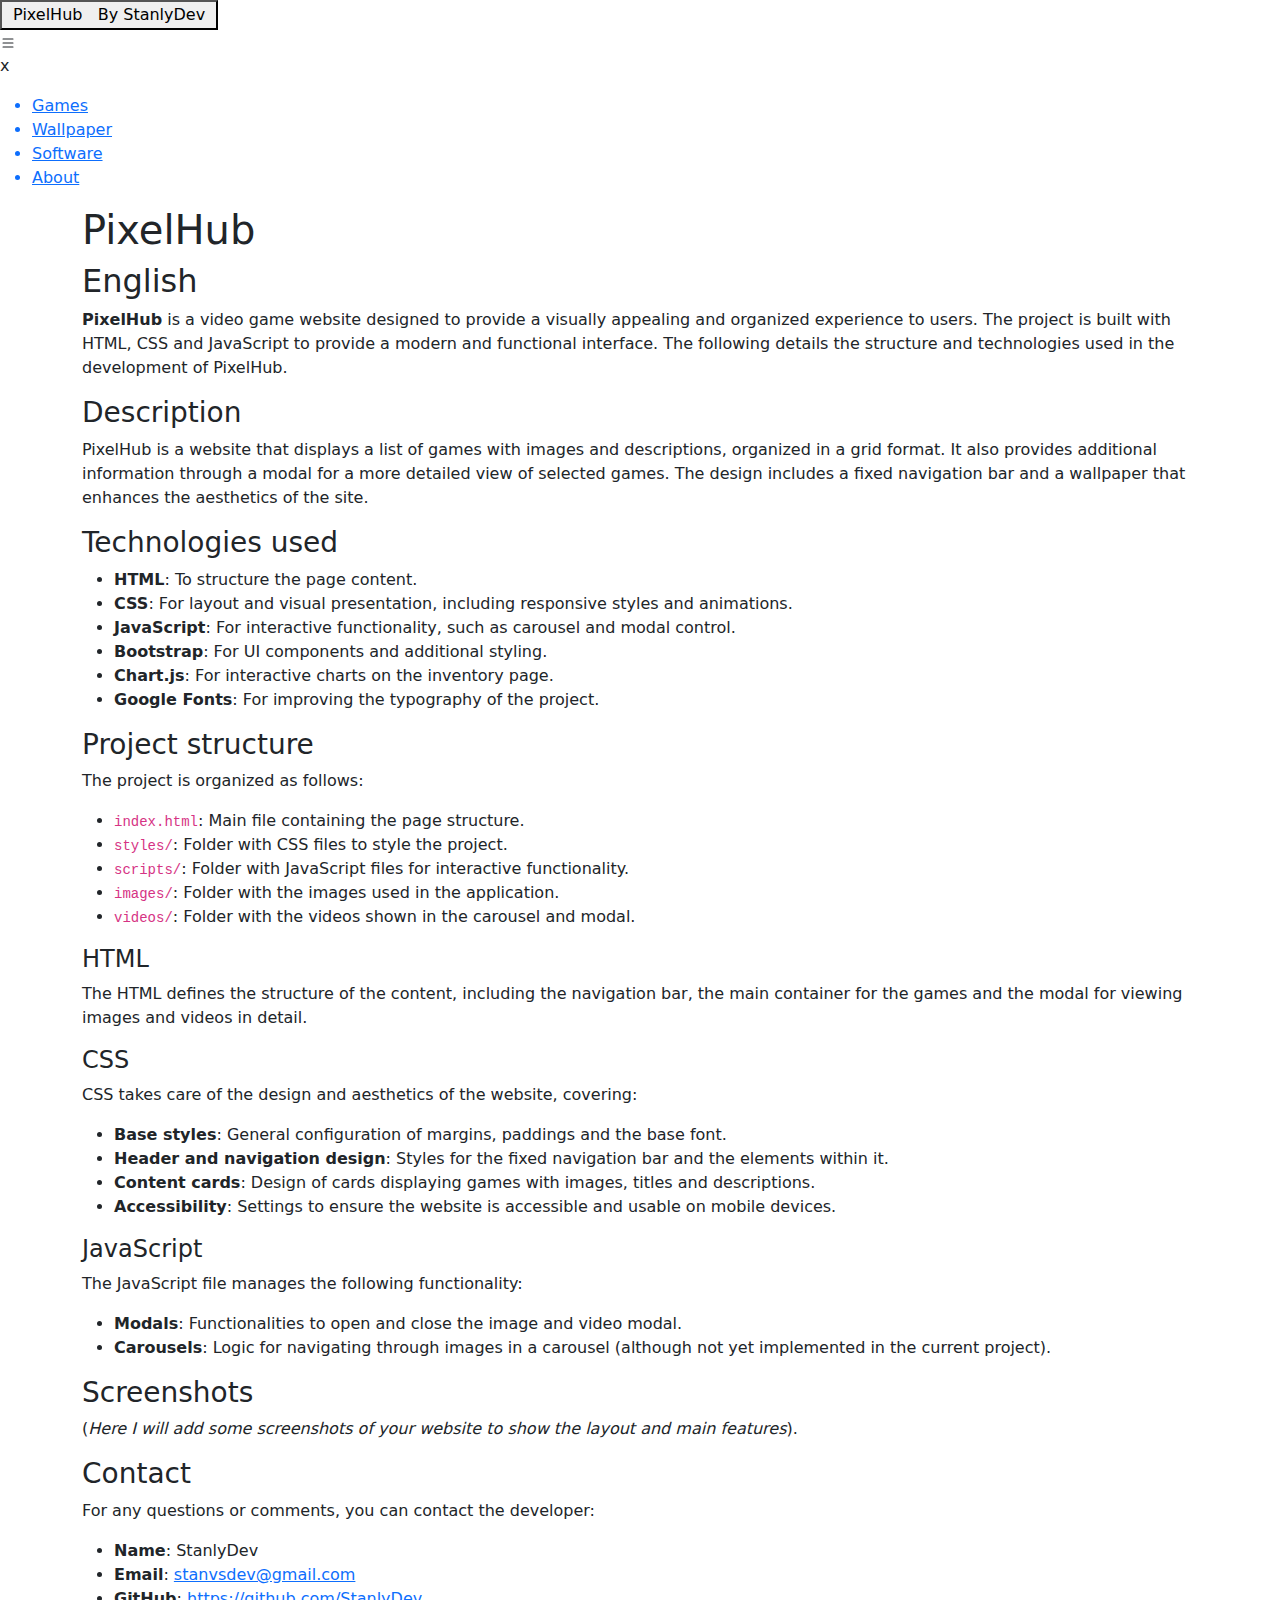
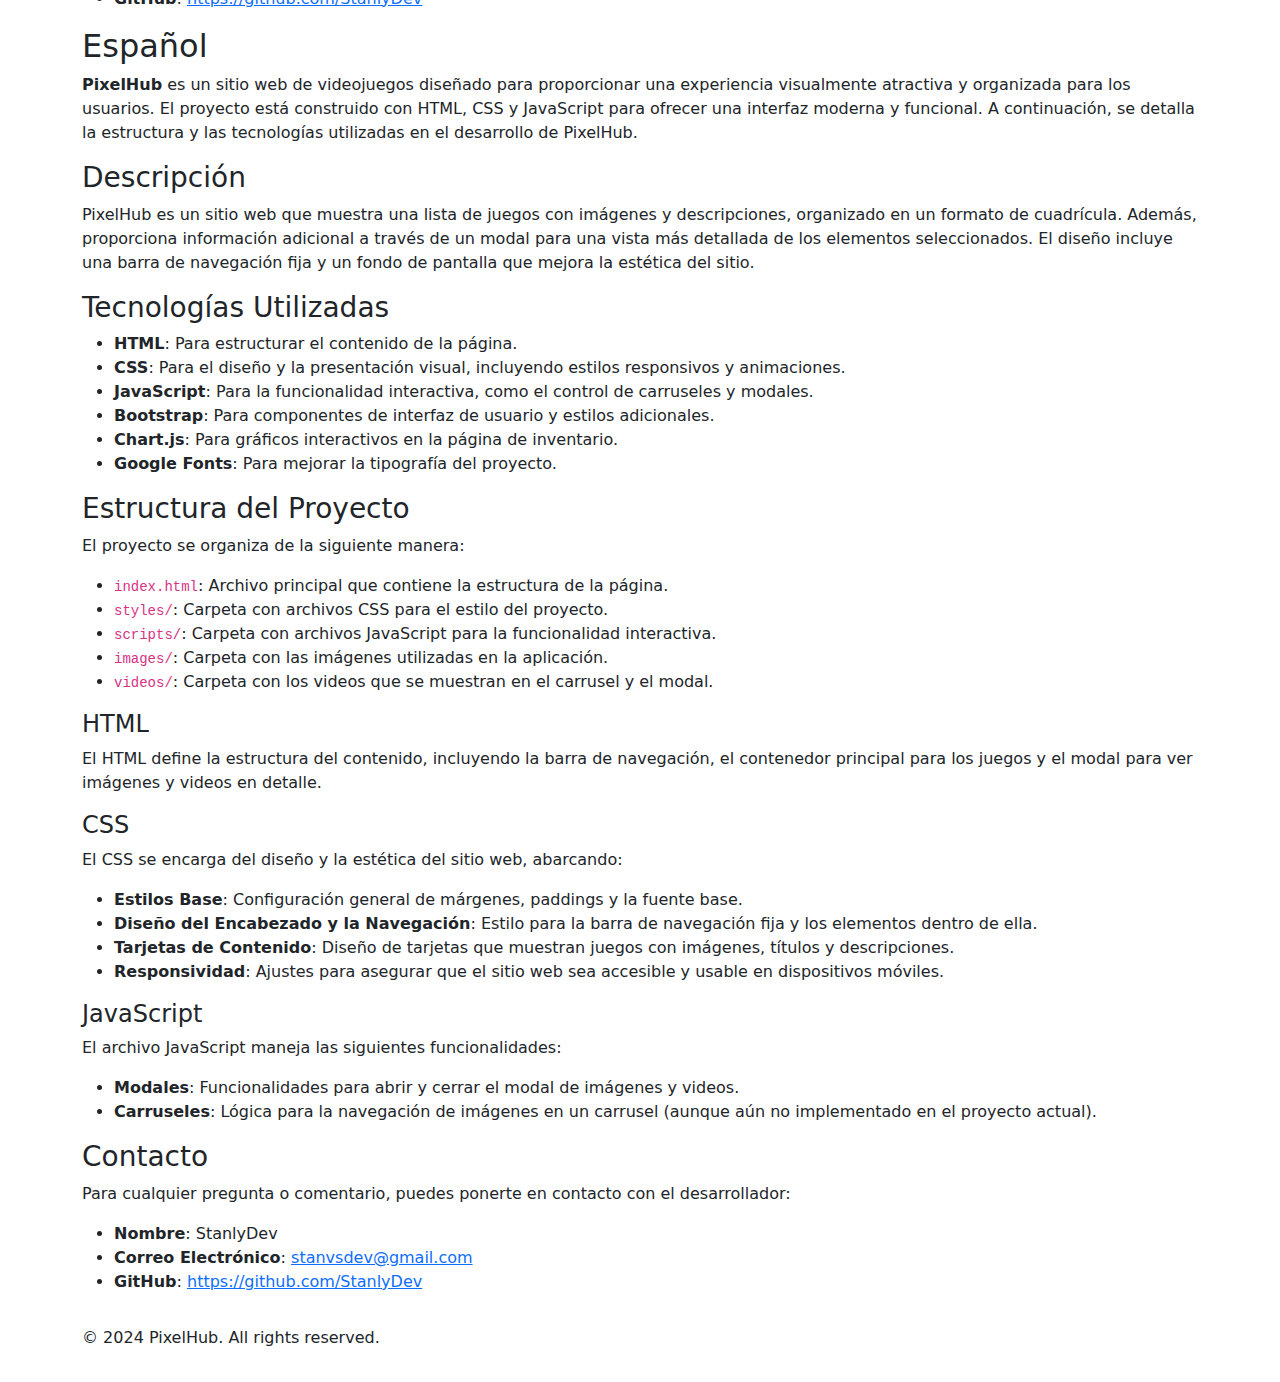
==== src/frontend/pages/about.html @ f44cc46e "new nav bar and navbar responsive" ====
<!DOCTYPE html>
<html lang="en">
<head>
    <meta charset="UTF-8">
    <meta name="viewport" content="width=device-width, initial-scale=1.0">
    <link rel="stylesheet" href="/PixelHub/src/frontend/css/about.css">
    <link rel="shortcut icon" href="/PixelHub/src/frontend/img/logo/PixelHubLogo.ico" type="image/x-icon">
    <script src="/src/frontend/js/menu.js"></script>
    <script src="https://cdn.jsdelivr.net/npm/bootstrap@5.3.3/dist/js/bootstrap.bundle.min.js" integrity="sha384-YvpcrYf0tY3lHB60NNkmXc5s9fDVZLESaAA55NDzOxhy9GkcIdslK1eN7N6jIeHz" crossorigin="anonymous"></script>
    <link href="https://cdn.jsdelivr.net/npm/bootstrap@5.3.3/dist/css/bootstrap.min.css" rel="stylesheet" integrity="sha384-QWTKZyjpPEjISv5WaRU9OFeRpok6YctnYmDr5pNlyT2bRjXh0JMhjY6hW+ALEwIH" crossorigin="anonymous">
    <link rel="preconnect" href="https://fonts.googleapis.com">
    <link rel="preconnect" href="https://fonts.gstatic.com" crossorigin>
    <link href="https://fonts.googleapis.com/css2?family=Barlow:ital,wght@0,100;0,200;0,300;0,400;0,500;0,600;0,700;0,800;0,900;1,100;1,200;1,300;1,400;1,500;1,600;1,700;1,800;1,900&display=swap" rel="stylesheet">
    <title>PixelHub</title>
</head>
<body>
        <header class="blurred-header">
            <nav>
                <a href="/PixelHub/src/frontend/pages/home.html">
                    <button class="button" data-text="Awesome" style="cursor: pointer;">
                        <span class="actual-text">&nbsp;PixelHub&nbsp;</span>
                        <span aria-hidden="true" class="hover-text">&nbsp;By StanlyDev&nbsp;</span>
                    </button>
                </a>
                <div class="menu-toggle" id="menu-toggle">
                    <svg xmlns="http://www.w3.org/2000/svg" width="16" height="16" fill="currentColor" class="bi bi-list" viewBox="0 0 16 16">
                        <path fill-rule="evenodd" d="M2.5 12a.5.5 0 0 1 .5-.5h10a.5.5 0 0 1 0 1H3a.5.5 0 0 1-.5-.5m0-4a.5.5 0 0 1 .5-.5h10a.5.5 0 0 1 0 1H3a.5.5 0 0 1-.5-.5m0-4a.5.5 0 0 1 .5-.5h10a.5.5 0 0 1 0 1H3a.5.5 0 0 1-.5-.5"/>
                    </svg>
                </div>
                <div class="menu-toggle2" id="menu-toggle2">
                    <p>x</p>
                </div>
                <ul class="nav-container" id="nav-container">
                    <a href="/PixelHub/src/frontend/pages/pg1.html"><li>Games</li></a>
                    <a href="/PixelHub/src/frontend/pages/bg1.html"><li>Wallpaper</li></a>
                    <a href="/PixelHub/src/frontend/pages/sw1.html"><li>Software</li></a>
                    <a href="/PixelHub/src/frontend/pages/about.html"><li>About</li></a>
                </ul>
            </nav>
        </header>
        <main>
            <div class="container">
                <h1>PixelHub</h1>
                <h2>English</h2>
                <p><strong>PixelHub</strong> is a video game website designed to provide a visually appealing and organized experience to users. The project is built with HTML, CSS and JavaScript to provide a modern and functional interface. The following details the structure and technologies used in the development of PixelHub.</p>
                <h3>Description</h3>
                <p>PixelHub is a website that displays a list of games with images and descriptions, organized in a grid format. It also provides additional information through a modal for a more detailed view of selected games. The design includes a fixed navigation bar and a wallpaper that enhances the aesthetics of the site.</p>
                <h3>Technologies used</h3>
                <ul>
                    <li><strong>HTML</strong>: To structure the page content.</li>
                    <li><strong>CSS</strong>: For layout and visual presentation, including responsive styles and animations.</li>
                    <li><strong>JavaScript</strong>: For interactive functionality, such as carousel and modal control.</li>
                    <li><strong>Bootstrap</strong>: For UI components and additional styling.</li>
                    <li><strong>Chart.js</strong>: For interactive charts on the inventory page.</li>
                    <li><strong>Google Fonts</strong>: For improving the typography of the project.</li>
                </ul>
                <h3>Project structure</h3>
                <p>The project is organized as follows:</p>
                <ul>
                    <li><code>index.html</code>: Main file containing the page structure.</li>
                    <li><code>styles/</code>: Folder with CSS files to style the project.</li>
                    <li><code>scripts/</code>: Folder with JavaScript files for interactive functionality.</li>
                    <li><code>images/</code>: Folder with the images used in the application.</li>
                    <li><code>videos/</code>: Folder with the videos shown in the carousel and modal.</li>
                </ul>
                <h4>HTML</h4>
                <p>The HTML defines the structure of the content, including the navigation bar, the main container for the games and the modal for viewing images and videos in detail.</p>
                <h4>CSS</h4>
                <p>CSS takes care of the design and aesthetics of the website, covering:</p>
                <ul>
                    <li><strong>Base styles</strong>: General configuration of margins, paddings and the base font.</li>
                    <li><strong>Header and navigation design</strong>: Styles for the fixed navigation bar and the elements within it.</li>
                    <li><strong>Content cards</strong>: Design of cards displaying games with images, titles and descriptions.</li>
                    <li><strong>Accessibility</strong>: Settings to ensure the website is accessible and usable on mobile devices.</li>
                </ul>
                <h4>JavaScript</h4>
                <p>The JavaScript file manages the following functionality:</p>
                <ul>
                    <li><strong>Modals</strong>: Functionalities to open and close the image and video modal.</li>
                    <li><strong>Carousels</strong>: Logic for navigating through images in a carousel (although not yet implemented in the current project).</li>
                </ul>
                <h3>Screenshots</h3>
                <p>(<em>Here I will add some screenshots of your website to show the layout and main features</em>).</p>
                <h3 class="contact">Contact</h3>
                <p>For any questions or comments, you can contact the developer:</p>
                <ul>
                    <li><strong>Name</strong>: StanlyDev</li>
                    <li><strong>Email</strong>: <a href="mailto:stanvsdev@gmail.com">stanvsdev@gmail.com</a></li>
                    <li><strong>GitHub</strong>: <a href="https://github.com/StanlyDev">https://github.com/StanlyDev</a></li>
                </ul>
                <h2>Español</h2>
                <p><strong>PixelHub</strong> es un sitio web de videojuegos diseñado para proporcionar una experiencia visualmente atractiva y organizada para los usuarios. El proyecto está construido con HTML, CSS y JavaScript para ofrecer una interfaz moderna y funcional. A continuación, se detalla la estructura y las tecnologías utilizadas en el desarrollo de PixelHub.</p>
                <h3>Descripción</h3>
                <p>PixelHub es un sitio web que muestra una lista de juegos con imágenes y descripciones, organizado en un formato de cuadrícula. Además, proporciona información adicional a través de un modal para una vista más detallada de los elementos seleccionados. El diseño incluye una barra de navegación fija y un fondo de pantalla que mejora la estética del sitio.</p>
                <h3>Tecnologías Utilizadas</h3>
                <ul>
                    <li><strong>HTML</strong>: Para estructurar el contenido de la página.</li>
                    <li><strong>CSS</strong>: Para el diseño y la presentación visual, incluyendo estilos responsivos y animaciones.</li>
                    <li><strong>JavaScript</strong>: Para la funcionalidad interactiva, como el control de carruseles y modales.</li>
                    <li><strong>Bootstrap</strong>: Para componentes de interfaz de usuario y estilos adicionales.</li>
                    <li><strong>Chart.js</strong>: Para gráficos interactivos en la página de inventario.</li>
                    <li><strong>Google Fonts</strong>: Para mejorar la tipografía del proyecto.</li>
                </ul>
                <h3>Estructura del Proyecto</h3>
                <p>El proyecto se organiza de la siguiente manera:</p>
                <ul>
                    <li><code>index.html</code>: Archivo principal que contiene la estructura de la página.</li>
                    <li><code>styles/</code>: Carpeta con archivos CSS para el estilo del proyecto.</li>
                    <li><code>scripts/</code>: Carpeta con archivos JavaScript para la funcionalidad interactiva.</li>
                    <li><code>images/</code>: Carpeta con las imágenes utilizadas en la aplicación.</li>
                    <li><code>videos/</code>: Carpeta con los videos que se muestran en el carrusel y el modal.</li>
                </ul>
                <h4>HTML</h4>
                <p>El HTML define la estructura del contenido, incluyendo la barra de navegación, el contenedor principal para los juegos y el modal para ver imágenes y videos en detalle.</p>
                <h4>CSS</h4>
                <p>El CSS se encarga del diseño y la estética del sitio web, abarcando:</p>
                <ul>
                    <li><strong>Estilos Base</strong>: Configuración general de márgenes, paddings y la fuente base.</li>
                    <li><strong>Diseño del Encabezado y la Navegación</strong>: Estilo para la barra de navegación fija y los elementos dentro de ella.</li>
                    <li><strong>Tarjetas de Contenido</strong>: Diseño de tarjetas que muestran juegos con imágenes, títulos y descripciones.</li>
                    <li><strong>Responsividad</strong>: Ajustes para asegurar que el sitio web sea accesible y usable en dispositivos móviles.</li>
                </ul>
                <h4>JavaScript</h4>
                <p>El archivo JavaScript maneja las siguientes funcionalidades:</p>
                <ul>
                    <li><strong>Modales</strong>: Funcionalidades para abrir y cerrar el modal de imágenes y videos.</li>
                    <li><strong>Carruseles</strong>: Lógica para la navegación de imágenes en un carrusel (aunque aún no implementado en el proyecto actual).</li>
                </ul>
                <h3 class="contact">Contacto</h3>
                <p>Para cualquier pregunta o comentario, puedes ponerte en contacto con el desarrollador:</p>
                <ul>
                    <li><strong>Nombre</strong>: StanlyDev</li>
                    <li><strong>Correo Electrónico</strong>: <a href="mailto:stanvsdev@gmail.com">stanvsdev@gmail.com</a></li>
                    <li><strong>GitHub</strong>: <a href="https://github.com/StanlyDev">https://github.com/StanlyDev</a></li>
                </ul>
            </div>
        </main>
        <footer class="mt-auto py-3">
            <div class="container">
                <p>&copy; 2024 PixelHub. All rights reserved.</p>
            </div>
        </footer>
</body>
</html>
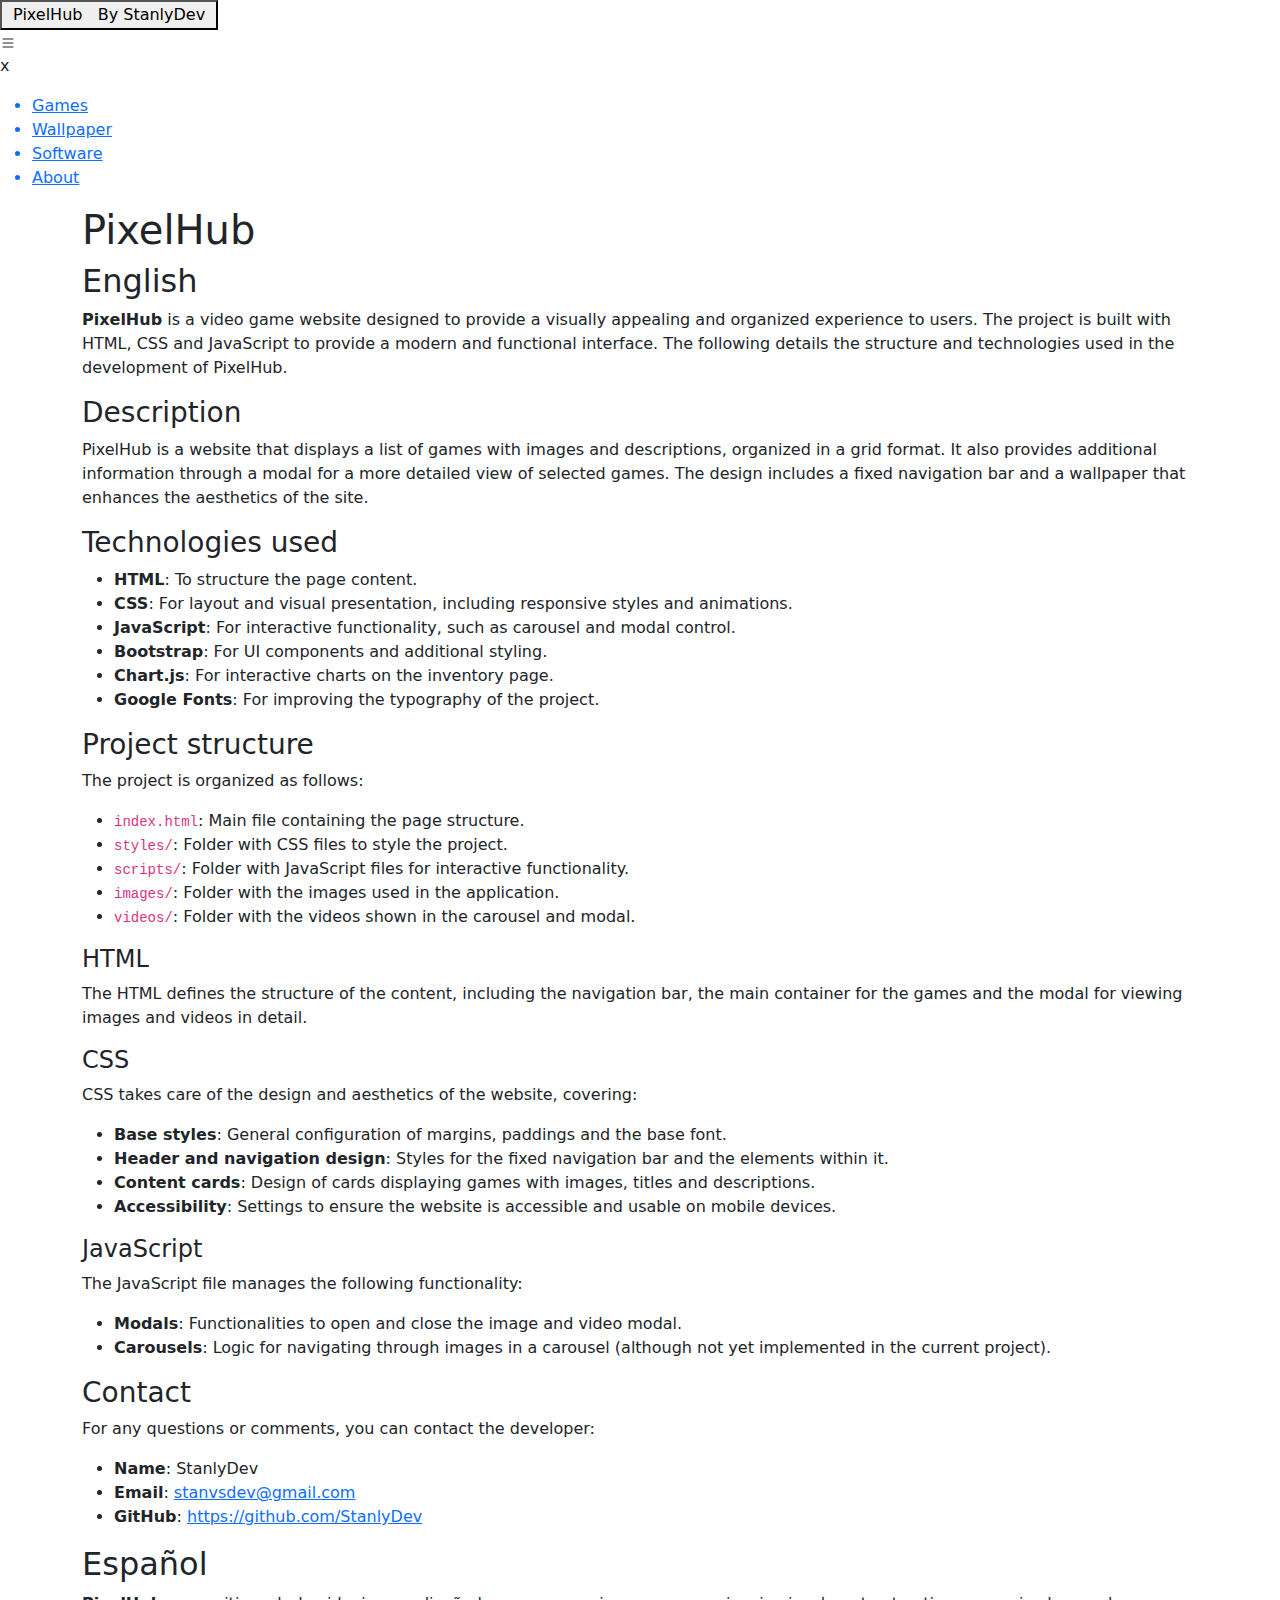
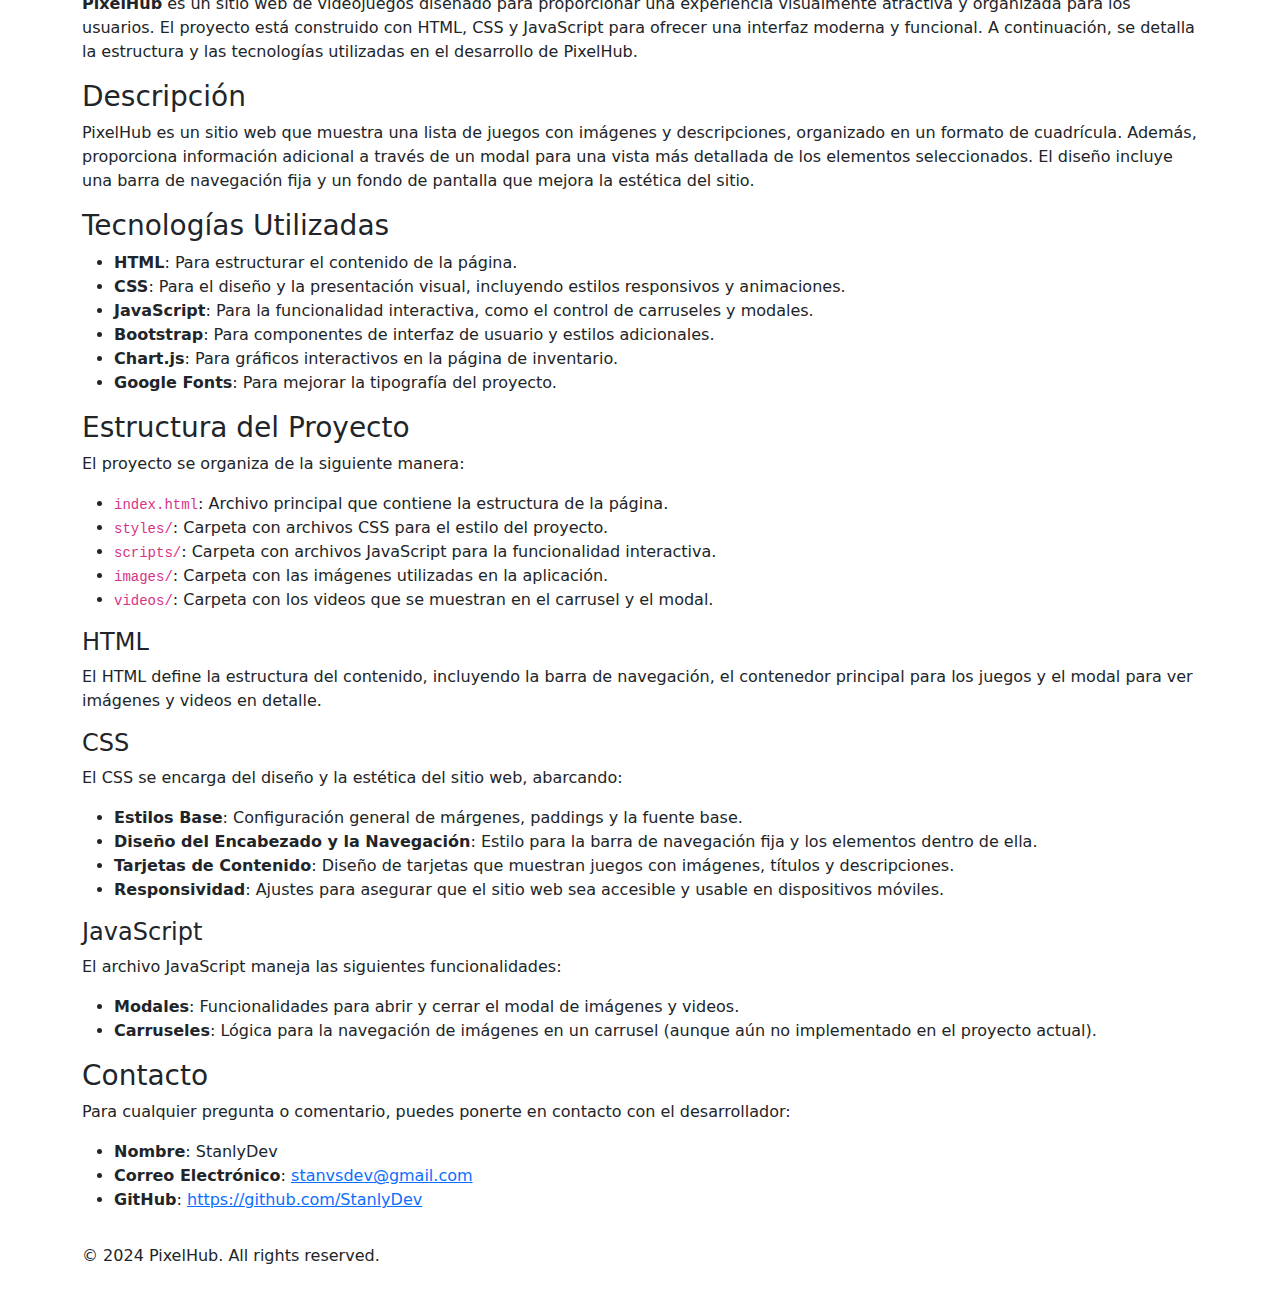
==== commit e1821e01: "update" ====
--- a/src/frontend/pages/about.html
+++ b/src/frontend/pages/about.html
@@ -79,8 +79,6 @@
                     <li><strong>Modals</strong>: Functionalities to open and close the image and video modal.</li>
                     <li><strong>Carousels</strong>: Logic for navigating through images in a carousel (although not yet implemented in the current project).</li>
                 </ul>
-                <h3>Screenshots</h3>
-                <p>(<em>Here I will add some screenshots of your website to show the layout and main features</em>).</p>
                 <h3 class="contact">Contact</h3>
                 <p>For any questions or comments, you can contact the developer:</p>
                 <ul>
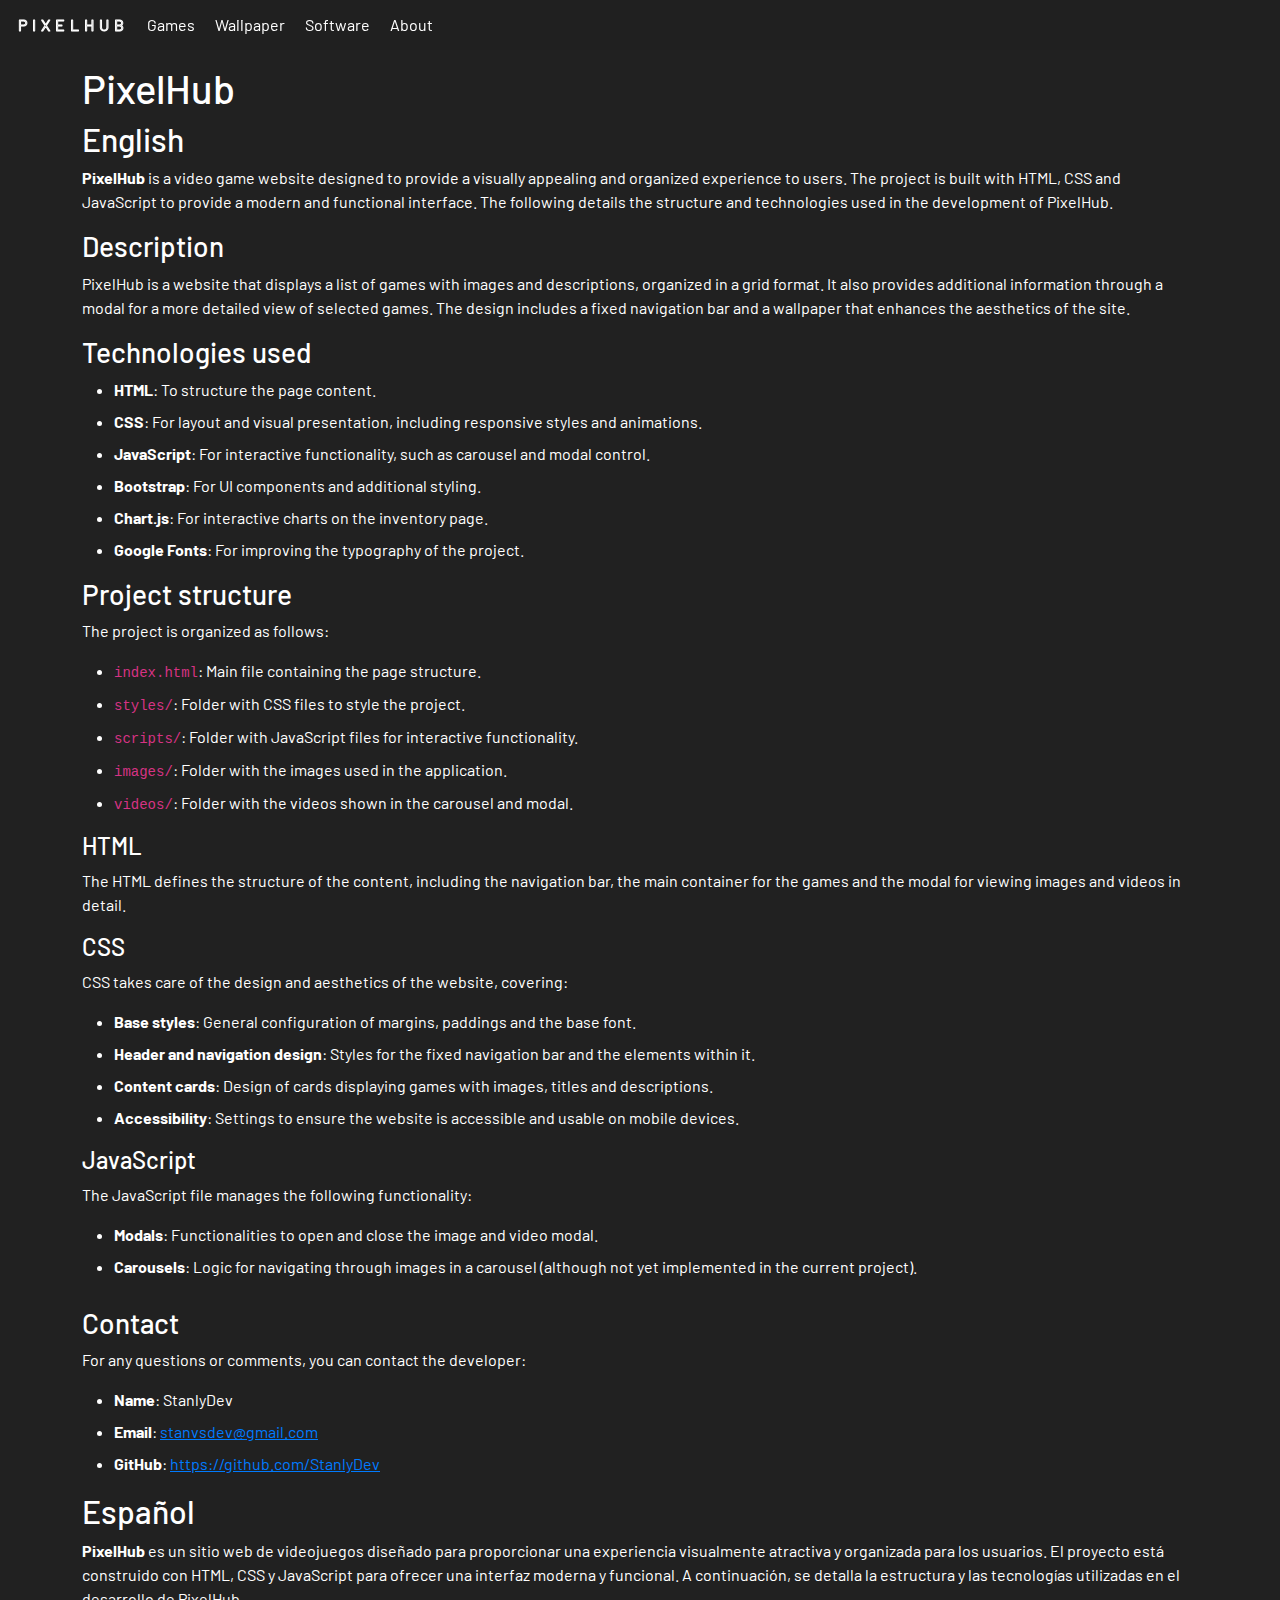
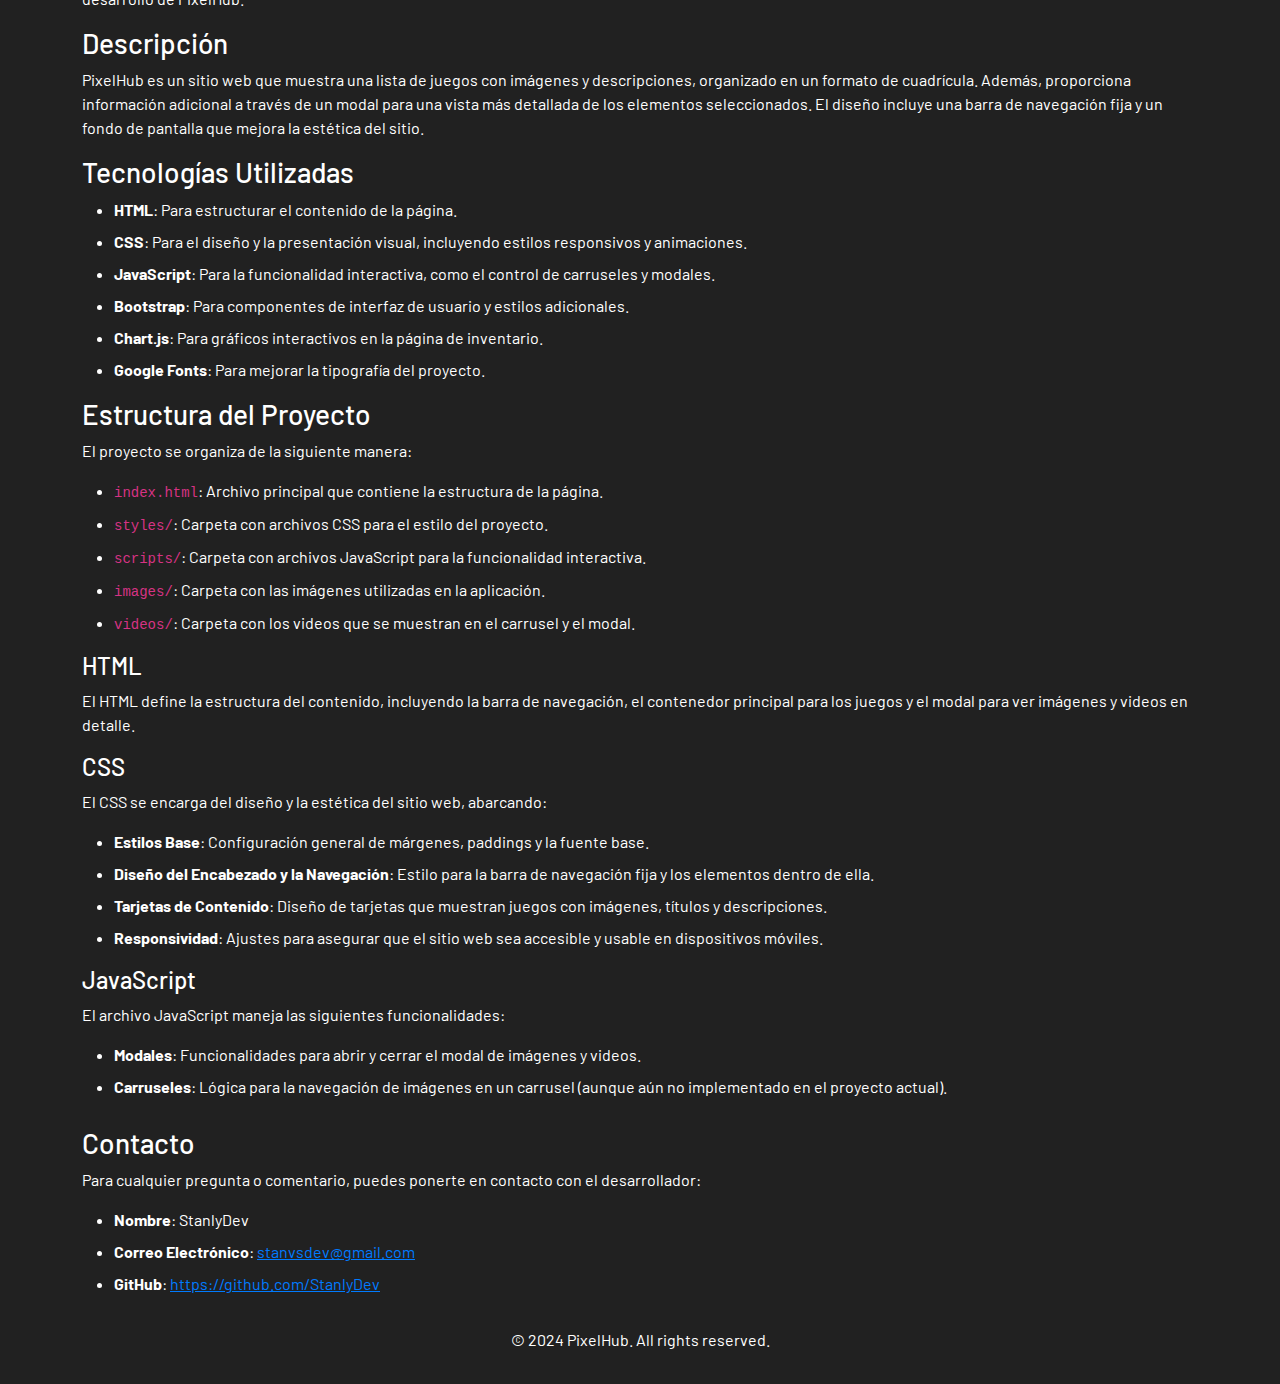
==== commit 3faa24ca: "update" ====
--- a/src/frontend/pages/about.html
+++ b/src/frontend/pages/about.html
@@ -3,8 +3,8 @@
 <head>
     <meta charset="UTF-8">
     <meta name="viewport" content="width=device-width, initial-scale=1.0">
-    <link rel="stylesheet" href="/PixelHub/src/frontend/css/about.css">
-    <link rel="shortcut icon" href="/PixelHub/src/frontend/img/logo/PixelHubLogo.ico" type="image/x-icon">
+    <link rel="stylesheet" href="/src/frontend/css/about.css">
+    <link rel="shortcut icon" href="/src/frontend/img/logo/PixelHubLogo.ico" type="image/x-icon">
     <script src="/src/frontend/js/menu.js"></script>
     <script src="https://cdn.jsdelivr.net/npm/bootstrap@5.3.3/dist/js/bootstrap.bundle.min.js" integrity="sha384-YvpcrYf0tY3lHB60NNkmXc5s9fDVZLESaAA55NDzOxhy9GkcIdslK1eN7N6jIeHz" crossorigin="anonymous"></script>
     <link href="https://cdn.jsdelivr.net/npm/bootstrap@5.3.3/dist/css/bootstrap.min.css" rel="stylesheet" integrity="sha384-QWTKZyjpPEjISv5WaRU9OFeRpok6YctnYmDr5pNlyT2bRjXh0JMhjY6hW+ALEwIH" crossorigin="anonymous">
@@ -16,7 +16,7 @@
 <body>
         <header class="blurred-header">
             <nav>
-                <a href="/PixelHub/src/frontend/pages/home.html">
+                <a href="/index.html">
                     <button class="button" data-text="Awesome" style="cursor: pointer;">
                         <span class="actual-text">&nbsp;PixelHub&nbsp;</span>
                         <span aria-hidden="true" class="hover-text">&nbsp;By StanlyDev&nbsp;</span>
@@ -31,10 +31,10 @@
                     <p>x</p>
                 </div>
                 <ul class="nav-container" id="nav-container">
-                    <a href="/PixelHub/src/frontend/pages/pg1.html"><li>Games</li></a>
-                    <a href="/PixelHub/src/frontend/pages/bg1.html"><li>Wallpaper</li></a>
-                    <a href="/PixelHub/src/frontend/pages/sw1.html"><li>Software</li></a>
-                    <a href="/PixelHub/src/frontend/pages/about.html"><li>About</li></a>
+                    <a href="/src/frontend/pages/pg1.html"><li>Games</li></a>
+                    <a href="/src/frontend/pages/bg1.html"><li>Wallpaper</li></a>
+                    <a href="/src/frontend/pages/sw1.html"><li>Software</li></a>
+                    <a href="/src/frontend/pages/about.html"><li>About</li></a>
                 </ul>
             </nav>
         </header>
--- a/src/frontend/css/about.css
+++ b/src/frontend/css/about.css
@@ -0,0 +1,226 @@
+* {
+    margin: 0;
+    padding: 0;
+    box-sizing: border-box;
+    font-family: "Barlow", sans-serif;
+}
+
+body {
+    background-color: #212121 !important;
+}
+
+.blurred-header {
+    position: fixed;
+    width: 100%;
+    z-index: 1;
+    font-size: 1rem;
+    background-color: rgba(33, 33, 33, 0.8);
+    color: #fff;
+}
+
+.blurred-header::before {
+    content: '';
+    position: absolute;
+    top: 0;
+    left: 0;
+    width: 100%;
+    height: 100%;
+    background: rgba(33, 33, 33, 0.8);
+    backdrop-filter: blur(10px);
+    z-index: -1;
+}
+
+nav {
+    display: flex;
+    align-items: center;
+    justify-content: space-between;
+    padding: 10px;
+    height: 50px;
+}
+
+.nav-container {
+    list-style: none;
+    padding: 0;
+    margin: 0;
+    display: flex;
+    margin-right: auto;
+}
+
+.nav-container li {
+    margin: 0 10px;
+}
+
+.nav-container a {
+    text-decoration: none;
+    color: #fff !important;
+}
+
+.menu-toggle {
+    display: none;
+}
+
+.menu-toggle2 {
+    display: none;
+}
+
+.nav-container li:hover {
+    font-weight: bold;
+}
+
+main {
+    padding-top: 4rem;
+}
+
+.container {
+    max-width: 1200px;
+    margin: 0 auto;
+    padding: 0 20px;
+}
+
+h1, h2, h3 {
+    color: #fff !important;
+}
+h1 {
+    color: #fff !important;
+    font-size: 2em;
+    margin-bottom: 0.5em;
+}
+h2 {
+    color: #fff !important;
+    font-size: 1.5em;
+    margin-bottom: 0.5em;
+}
+h3 {
+    color: #fff !important;
+    color: #fff !important;
+    font-size: 1.2em;
+    margin-bottom: 0.5em;
+}
+
+h4{
+    color: #fff !important;
+}
+
+p{
+    color: #fff !important;
+}
+
+ul {
+    color: #fff !important;
+    margin: 0;
+    padding: 0;
+    list-style-type: disc;
+}
+li {
+    margin: 0.5em 0;
+}
+.contact {
+    margin-top: 1em;
+}
+
+a {
+    color: #007bff !important;
+    text-decoration: none;
+}
+
+@media (max-width: 768px) {
+    .grid {
+        grid-template-columns: 1fr !important;
+    }
+
+    .nav-container {
+        display: flex;
+        flex-direction: column;
+        width: 100%;
+        background-color: rgba(33, 33, 33, 0.8);
+        backdrop-filter: blur(10px);
+        position: absolute;
+        top: 50px;
+        left: 0;
+        opacity: 0;
+        transform: translateY(-20px);
+        transition: opacity 0.3s ease, transform 0.3s ease;
+    }
+
+    .nav-container.active {
+        opacity: 1;
+        transform: translateY(0);
+    }
+
+    .nav-container li {
+        margin: 10px 0;
+        text-align: center;
+    }
+
+    .menu-toggle {
+        display: block;
+    }
+
+    .menu-toggle2{
+        display: none;
+        color: red;
+        font-size: 1.5rem;
+        margin-top: 1rem;
+    }
+}
+
+.button {
+    margin: 0;
+    height: auto;
+    background: transparent;
+    padding: 0;
+    border: none;
+    cursor: pointer;
+  }
+
+  .button {
+    --text-stroke-color: #fff;
+    --fs-size: 1em;
+    letter-spacing: 5px;
+    text-decoration: none;
+    font-size: var(--fs-size);
+    position: relative;
+    text-transform: uppercase;
+    color: transparent;
+    -webkit-text-stroke: 1px var(--text-stroke-color);
+  }
+  /* this is the text, when you hover on button */
+  .hover-text {
+    position: absolute;
+    box-sizing: border-box;
+    content: attr(data-text);
+    color: var(--animation-color);
+    background-color: #212121;
+    width: 0%;
+    height: 2rem;
+    inset: 0;
+    border-right: var(--border-right) solid var(--animation-color);
+    overflow: hidden;
+    transition: 0.5s;
+    font-size: 10px;
+    -webkit-text-stroke: 1px var(--animation-color);
+  }
+
+  .button:hover .hover-text {
+    width: 100%;
+    filter: drop-shadow(0 0 25px var(--animation-color))
+  }
+
+  @keyframes show {
+    from{
+        opacity: 0;
+        scale: 25%;
+    } 
+    to{
+        opacity: 1;
+        scale: 100%;
+    }
+  }
+
+  footer {
+    background-color: transparent !important;
+    color: #fff;
+    padding-top: 20px;
+    bottom: 0;
+    text-align: center;
+}